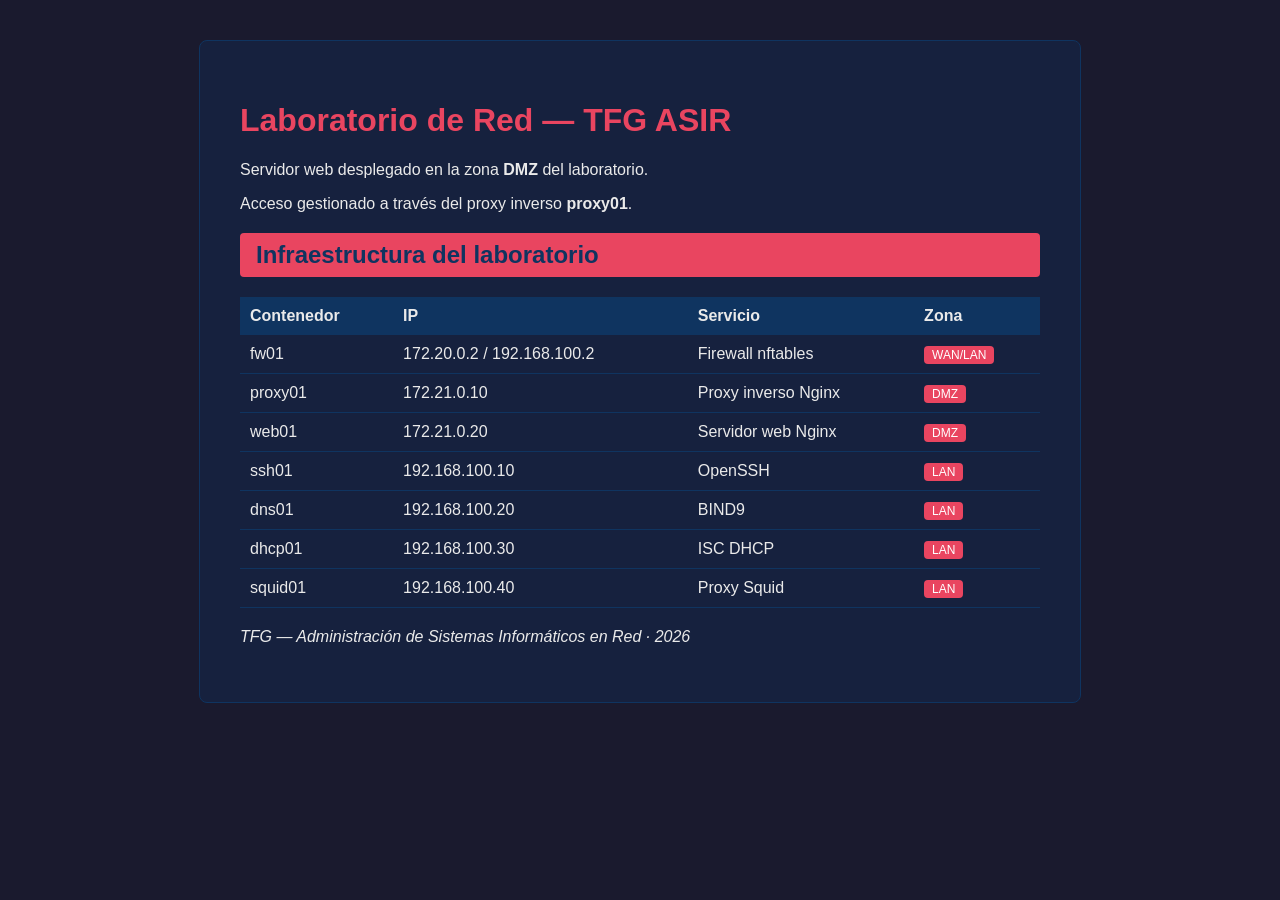
==== roles/web/files/index.html @ 5a06663c "Estado funcional: 49/49 tests OK - antes de prueba teardown" ====
<!DOCTYPE html>
<html lang="es">
<head>
    <meta charset="UTF-8">
    <meta name="viewport" content="width=device-width, initial-scale=1.0">
    <title>Laboratorio de Red — TFG ASIR</title>
    <style>
        body {
            font-family: Arial, sans-serif;
            background-color: #1a1a2e;
            color: #eaeaea;
            margin: 0;
            padding: 40px;
        }
        .container {
            max-width: 800px;
            margin: 0 auto;
            background-color: #16213e;
            border-radius: 8px;
            padding: 40px;
            border: 1px solid #0f3460;
        }
        h1 { color: #e94560; }
        h2 { color: #0f3460; background-color: #e94560; padding: 8px 16px; border-radius: 4px; }
        table { width: 100%; border-collapse: collapse; margin: 20px 0; }
        th { background-color: #0f3460; color: #eaeaea; padding: 10px; text-align: left; }
        td { padding: 10px; border-bottom: 1px solid #0f3460; }
        .badge {
            background-color: #e94560;
            color: white;
            padding: 2px 8px;
            border-radius: 4px;
            font-size: 12px;
        }
    </style>
</head>
<body>
    <div class="container">
        <h1>Laboratorio de Red — TFG ASIR</h1>
        <p>Servidor web desplegado en la zona <strong>DMZ</strong> del laboratorio.</p>
        <p>Acceso gestionado a través del proxy inverso <strong>proxy01</strong>.</p>

        <h2>Infraestructura del laboratorio</h2>
        <table>
            <tr>
                <th>Contenedor</th>
                <th>IP</th>
                <th>Servicio</th>
                <th>Zona</th>
            </tr>
            <tr><td>fw01</td><td>172.20.0.2 / 192.168.100.2</td><td>Firewall nftables</td><td><span class="badge">WAN/LAN</span></td></tr>
            <tr><td>proxy01</td><td>172.21.0.10</td><td>Proxy inverso Nginx</td><td><span class="badge">DMZ</span></td></tr>
            <tr><td>web01</td><td>172.21.0.20</td><td>Servidor web Nginx</td><td><span class="badge">DMZ</span></td></tr>
            <tr><td>ssh01</td><td>192.168.100.10</td><td>OpenSSH</td><td><span class="badge">LAN</span></td></tr>
            <tr><td>dns01</td><td>192.168.100.20</td><td>BIND9</td><td><span class="badge">LAN</span></td></tr>
            <tr><td>dhcp01</td><td>192.168.100.30</td><td>ISC DHCP</td><td><span class="badge">LAN</span></td></tr>
            <tr><td>squid01</td><td>192.168.100.40</td><td>Proxy Squid</td><td><span class="badge">LAN</span></td></tr>
        </table>

        <p><em>TFG — Administración de Sistemas Informáticos en Red · 2026</em></p>
    </div>
</body>
</html>
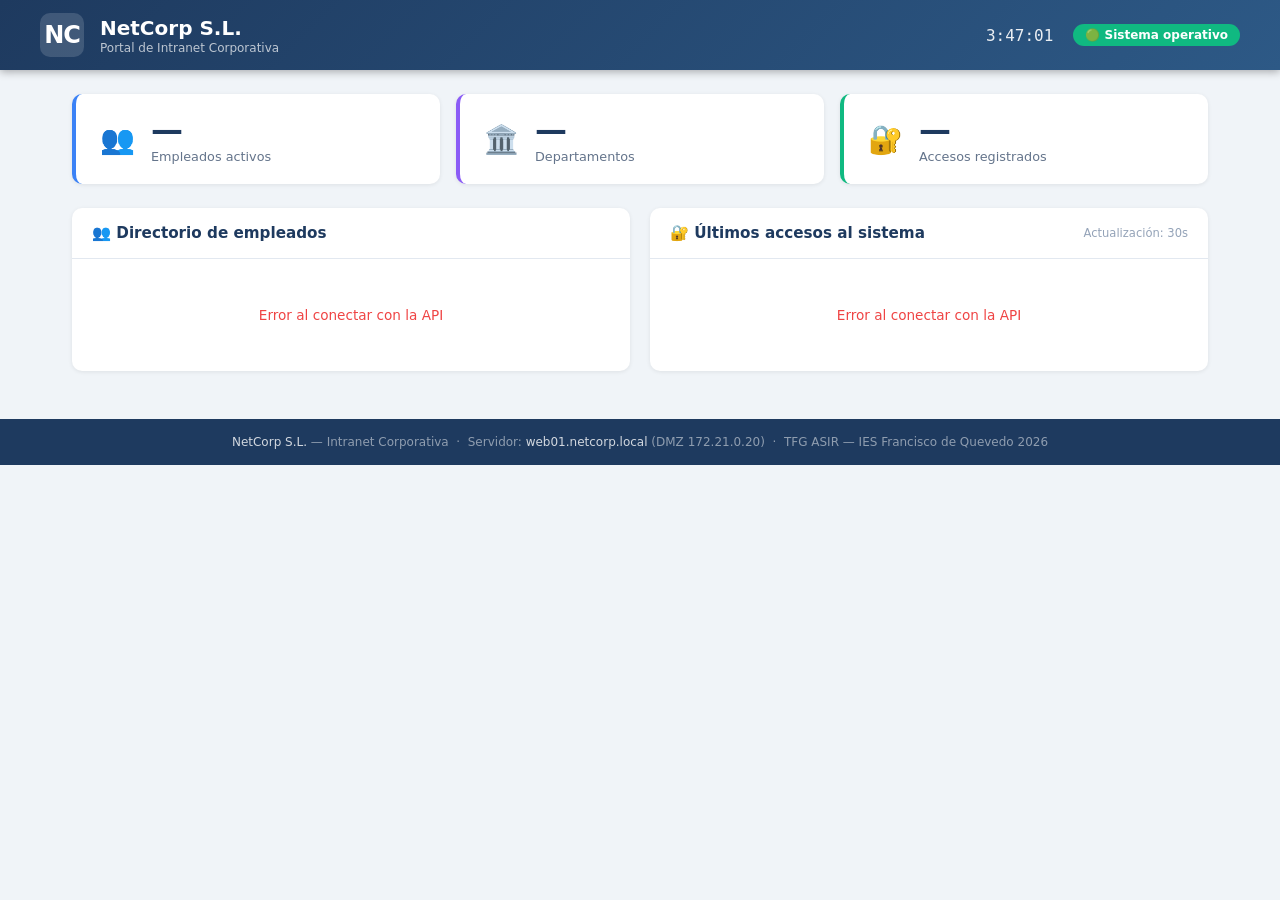
==== commit 96ee8b07: "feat: Netcorp rediseno completo - CRUD empleado, panel, logs, SSH, Windows" ====
--- a/roles/web/files/index.html
+++ b/roles/web/files/index.html
@@ -3,61 +3,290 @@
 <head>
     <meta charset="UTF-8">
     <meta name="viewport" content="width=device-width, initial-scale=1.0">
-    <title>Laboratorio de Red — TFG ASIR</title>
+    <title>NetCorp S.L. — Intranet Corporativa</title>
     <style>
-        body {
-            font-family: Arial, sans-serif;
-            background-color: #1a1a2e;
-            color: #eaeaea;
-            margin: 0;
-            padding: 40px;
-        }
-        .container {
-            max-width: 800px;
+        * { box-sizing: border-box; margin: 0; padding: 0; }
+        body { font-family: 'Segoe UI', system-ui, sans-serif; background: #f0f4f8; color: #1a202c; }
+
+        /* ── HEADER ── */
+        header {
+            background: linear-gradient(135deg, #1e3a5f 0%, #2d5986 100%);
+            color: white;
+            padding: 0 2rem;
+            box-shadow: 0 2px 8px rgba(0,0,0,0.3);
+        }
+        .header-inner {
+            max-width: 1200px;
             margin: 0 auto;
-            background-color: #16213e;
-            border-radius: 8px;
-            padding: 40px;
-            border: 1px solid #0f3460;
-        }
-        h1 { color: #e94560; }
-        h2 { color: #0f3460; background-color: #e94560; padding: 8px 16px; border-radius: 4px; }
-        table { width: 100%; border-collapse: collapse; margin: 20px 0; }
-        th { background-color: #0f3460; color: #eaeaea; padding: 10px; text-align: left; }
-        td { padding: 10px; border-bottom: 1px solid #0f3460; }
-        .badge {
-            background-color: #e94560;
-            color: white;
-            padding: 2px 8px;
-            border-radius: 4px;
-            font-size: 12px;
-        }
+            height: 70px;
+            display: flex;
+            align-items: center;
+            justify-content: space-between;
+        }
+        .brand { display: flex; align-items: center; gap: 1rem; }
+        .brand-icon {
+            width: 44px; height: 44px;
+            background: rgba(255,255,255,0.15);
+            border-radius: 10px;
+            display: flex; align-items: center; justify-content: center;
+            font-size: 1.5rem; font-weight: 900; letter-spacing: -1px;
+        }
+        .brand h1 { font-size: 1.25rem; font-weight: 700; }
+        .brand p { font-size: 0.75rem; opacity: 0.7; margin-top: 1px; }
+        .header-right { display: flex; align-items: center; gap: 1.25rem; font-size: 0.85rem; }
+        #reloj { font-family: monospace; font-size: 1rem; opacity: 0.9; }
+        .badge-activo {
+            background: #10b981; color: white;
+            padding: 0.25rem 0.75rem; border-radius: 99px;
+            font-size: 0.75rem; font-weight: 600;
+        }
+
+        /* ── LAYOUT ── */
+        .container { max-width: 1200px; margin: 0 auto; padding: 1.5rem 2rem; }
+
+        /* ── STATS ── */
+        .stats-grid { display: grid; grid-template-columns: repeat(3, 1fr); gap: 1rem; margin-bottom: 1.5rem; }
+        .stat-card {
+            background: white; border-radius: 10px;
+            padding: 1.25rem 1.5rem;
+            box-shadow: 0 1px 4px rgba(0,0,0,0.08);
+            border-left: 4px solid #3b82f6;
+            display: flex; align-items: center; gap: 1rem;
+        }
+        .stat-icon { font-size: 1.75rem; }
+        .stat-value { font-size: 2rem; font-weight: 700; color: #1e3a5f; line-height: 1; }
+        .stat-label { font-size: 0.8rem; color: #64748b; margin-top: 3px; }
+
+        /* ── GRID DOS COLUMNAS ── */
+        .grid-2 { display: grid; grid-template-columns: 1fr 1fr; gap: 1.25rem; }
+        @media (max-width: 900px) { .grid-2 { grid-template-columns: 1fr; } .stats-grid { grid-template-columns: 1fr; } }
+
+        /* ── CARDS ── */
+        .card {
+            background: white; border-radius: 10px;
+            box-shadow: 0 1px 4px rgba(0,0,0,0.08);
+            overflow: hidden;
+        }
+        .card-header {
+            padding: 1rem 1.25rem;
+            border-bottom: 1px solid #e2e8f0;
+            display: flex; align-items: center; justify-content: space-between;
+        }
+        .card-header h2 { font-size: 0.95rem; font-weight: 600; color: #1e3a5f; }
+        .card-body { padding: 0; }
+
+        /* ── TABLAS ── */
+        table { width: 100%; border-collapse: collapse; font-size: 0.82rem; }
+        thead tr { background: #f8fafc; }
+        th { padding: 0.6rem 1rem; text-align: left; font-size: 0.72rem; text-transform: uppercase;
+             letter-spacing: 0.05em; color: #64748b; font-weight: 600; border-bottom: 1px solid #e2e8f0; }
+        td { padding: 0.6rem 1rem; border-bottom: 1px solid #f1f5f9; color: #374151; }
+        tbody tr:hover { background: #f8fafc; }
+        tbody tr:last-child td { border-bottom: none; }
+
+        /* ── ESTADO ── */
+        .chip {
+            display: inline-block; padding: 0.15rem 0.5rem;
+            border-radius: 99px; font-size: 0.7rem; font-weight: 600;
+        }
+        .chip-ok { background: #d1fae5; color: #065f46; }
+        .chip-err { background: #fee2e2; color: #991b1b; }
+        .dept-chip {
+            display: inline-block; padding: 0.15rem 0.5rem;
+            border-radius: 4px; font-size: 0.7rem; font-weight: 500;
+        }
+        .dept-IT      { background: #dbeafe; color: #1e40af; }
+        .dept-Comercial { background: #fef3c7; color: #92400e; }
+        .dept-RRHH    { background: #fce7f3; color: #9d174d; }
+        .dept-Administracion { background: #e0e7ff; color: #3730a3; }
+
+        /* ── LOADING / ERROR ── */
+        .loading { padding: 2rem; text-align: center; color: #94a3b8; font-size: 0.85rem; }
+        .error   { padding: 1rem; text-align: center; color: #ef4444; font-size: 0.85rem; }
+
+        /* ── FOOTER ── */
+        footer {
+            background: #1e3a5f; color: rgba(255,255,255,0.5);
+            text-align: center; padding: 1rem;
+            font-size: 0.75rem; margin-top: 1.5rem;
+        }
+        footer span { color: rgba(255,255,255,0.8); }
+
+        /* ── SCROLLABLE TABLE ── */
+        .table-scroll { max-height: 380px; overflow-y: auto; }
     </style>
 </head>
 <body>
-    <div class="container">
-        <h1>Laboratorio de Red — TFG ASIR</h1>
-        <p>Servidor web desplegado en la zona <strong>DMZ</strong> del laboratorio.</p>
-        <p>Acceso gestionado a través del proxy inverso <strong>proxy01</strong>.</p>
-
-        <h2>Infraestructura del laboratorio</h2>
-        <table>
-            <tr>
-                <th>Contenedor</th>
-                <th>IP</th>
-                <th>Servicio</th>
-                <th>Zona</th>
-            </tr>
-            <tr><td>fw01</td><td>172.20.0.2 / 192.168.100.2</td><td>Firewall nftables</td><td><span class="badge">WAN/LAN</span></td></tr>
-            <tr><td>proxy01</td><td>172.21.0.10</td><td>Proxy inverso Nginx</td><td><span class="badge">DMZ</span></td></tr>
-            <tr><td>web01</td><td>172.21.0.20</td><td>Servidor web Nginx</td><td><span class="badge">DMZ</span></td></tr>
-            <tr><td>ssh01</td><td>192.168.100.10</td><td>OpenSSH</td><td><span class="badge">LAN</span></td></tr>
-            <tr><td>dns01</td><td>192.168.100.20</td><td>BIND9</td><td><span class="badge">LAN</span></td></tr>
-            <tr><td>dhcp01</td><td>192.168.100.30</td><td>ISC DHCP</td><td><span class="badge">LAN</span></td></tr>
-            <tr><td>squid01</td><td>192.168.100.40</td><td>Proxy Squid</td><td><span class="badge">LAN</span></td></tr>
-        </table>
-
-        <p><em>TFG — Administración de Sistemas Informáticos en Red · 2026</em></p>
+
+<header>
+    <div class="header-inner">
+        <div class="brand">
+            <div class="brand-icon">NC</div>
+            <div>
+                <h1>NetCorp S.L.</h1>
+                <p>Portal de Intranet Corporativa</p>
+            </div>
+        </div>
+        <div class="header-right">
+            <span id="reloj"></span>
+            <span class="badge-activo">🟢 Sistema operativo</span>
+        </div>
     </div>
+</header>
+
+<div class="container">
+
+    <!-- STATS -->
+    <div class="stats-grid">
+        <div class="stat-card">
+            <div class="stat-icon">👥</div>
+            <div>
+                <div class="stat-value" id="stat-empleados">—</div>
+                <div class="stat-label">Empleados activos</div>
+            </div>
+        </div>
+        <div class="stat-card" style="border-color:#8b5cf6">
+            <div class="stat-icon">🏛️</div>
+            <div>
+                <div class="stat-value" id="stat-departamentos">—</div>
+                <div class="stat-label">Departamentos</div>
+            </div>
+        </div>
+        <div class="stat-card" style="border-color:#10b981">
+            <div class="stat-icon">🔐</div>
+            <div>
+                <div class="stat-value" id="stat-accesos">—</div>
+                <div class="stat-label">Accesos registrados</div>
+            </div>
+        </div>
+    </div>
+
+    <!-- DOS COLUMNAS -->
+    <div class="grid-2">
+
+        <!-- DIRECTORIO DE EMPLEADOS -->
+        <div class="card">
+            <div class="card-header">
+                <h2>👥 Directorio de empleados</h2>
+                <span id="empleados-count" style="font-size:0.75rem;color:#94a3b8"></span>
+            </div>
+            <div class="card-body">
+                <div class="table-scroll">
+                    <div id="empleados-container" class="loading">Cargando directorio...</div>
+                </div>
+            </div>
+        </div>
+
+        <!-- ÚLTIMOS ACCESOS -->
+        <div class="card">
+            <div class="card-header">
+                <h2>🔐 Últimos accesos al sistema</h2>
+                <span style="font-size:0.72rem;color:#94a3b8">Actualización: 30s</span>
+            </div>
+            <div class="card-body">
+                <div class="table-scroll">
+                    <div id="accesos-container" class="loading">Cargando accesos...</div>
+                </div>
+            </div>
+        </div>
+
+    </div>
+</div>
+
+<footer>
+    <p>
+        <span>NetCorp S.L.</span> — Intranet Corporativa &nbsp;·&nbsp;
+        Servidor: <span>web01.netcorp.local</span> (DMZ 172.21.0.20) &nbsp;·&nbsp;
+        TFG ASIR — IES Francisco de Quevedo 2026
+    </p>
+</footer>
+
+<script>
+    const DEPT_CLASSES = {
+        'IT': 'dept-IT',
+        'Comercial': 'dept-Comercial',
+        'RRHH': 'dept-RRHH',
+        'Administracion': 'dept-Administracion'
+    };
+
+    async function loadStats() {
+        try {
+            const r = await fetch('/api/stats');
+            const d = await r.json();
+            document.getElementById('stat-empleados').textContent = d.empleados;
+            document.getElementById('stat-departamentos').textContent = d.departamentos;
+            document.getElementById('stat-accesos').textContent = d.accesos;
+        } catch(e) {}
+    }
+
+    async function loadEmpleados() {
+        const cont = document.getElementById('empleados-container');
+        try {
+            const r = await fetch('/api/empleados');
+            const d = await r.json();
+            if (!d.empleados || d.empleados.length === 0) {
+                cont.innerHTML = '<p class="loading">Sin empleados registrados</p>';
+                return;
+            }
+            document.getElementById('empleados-count').textContent = d.total + ' activos';
+            const rows = d.empleados.map(e => {
+                const dc = DEPT_CLASSES[e.departamento] || '';
+                return `<tr>
+                    <td><strong>${e.nombre} ${e.apellidos}</strong><br><span style="color:#94a3b8;font-size:0.75rem">${e.email}</span></td>
+                    <td><span class="dept-chip ${dc}">${e.departamento}</span></td>
+                    <td>${e.puesto || '—'}</td>
+                </tr>`;
+            }).join('');
+            cont.innerHTML = `<table>
+                <thead><tr><th>Empleado</th><th>Dpto.</th><th>Puesto</th></tr></thead>
+                <tbody>${rows}</tbody>
+            </table>`;
+        } catch(e) {
+            cont.innerHTML = '<p class="error">Error al conectar con la API</p>';
+        }
+    }
+
+    async function loadAccesos() {
+        const cont = document.getElementById('accesos-container');
+        try {
+            const r = await fetch('/api/accesos');
+            const d = await r.json();
+            if (!d.accesos || d.accesos.length === 0) {
+                cont.innerHTML = '<p class="loading">Sin accesos registrados</p>';
+                return;
+            }
+            const rows = d.accesos.slice(0, 15).map(a => {
+                const chipClass = a.resultado === 'OK' ? 'chip-ok' : 'chip-err';
+                const ts = a.timestamp ? a.timestamp.substring(5, 16) : '—';
+                return `<tr>
+                    <td style="font-family:monospace;font-size:0.78rem">${a.ip_origen}</td>
+                    <td>${a.servicio}</td>
+                    <td style="color:#64748b;font-size:0.78rem">${a.accion}</td>
+                    <td><span class="chip ${chipClass}">${a.resultado}</span></td>
+                    <td style="font-size:0.75rem;color:#94a3b8">${ts}</td>
+                </tr>`;
+            }).join('');
+            cont.innerHTML = `<table>
+                <thead><tr><th>IP Origen</th><th>Servicio</th><th>Acción</th><th>Estado</th><th>Hora</th></tr></thead>
+                <tbody>${rows}</tbody>
+            </table>`;
+        } catch(e) {
+            cont.innerHTML = '<p class="error">Error al conectar con la API</p>';
+        }
+    }
+
+    function actualizarReloj() {
+        document.getElementById('reloj').textContent =
+            new Date().toLocaleTimeString('es-ES');
+    }
+
+    // Init
+    loadStats();
+    loadEmpleados();
+    loadAccesos();
+    actualizarReloj();
+    setInterval(actualizarReloj, 1000);
+    setInterval(() => { loadStats(); loadAccesos(); }, 30000);
+</script>
 </body>
 </html>
